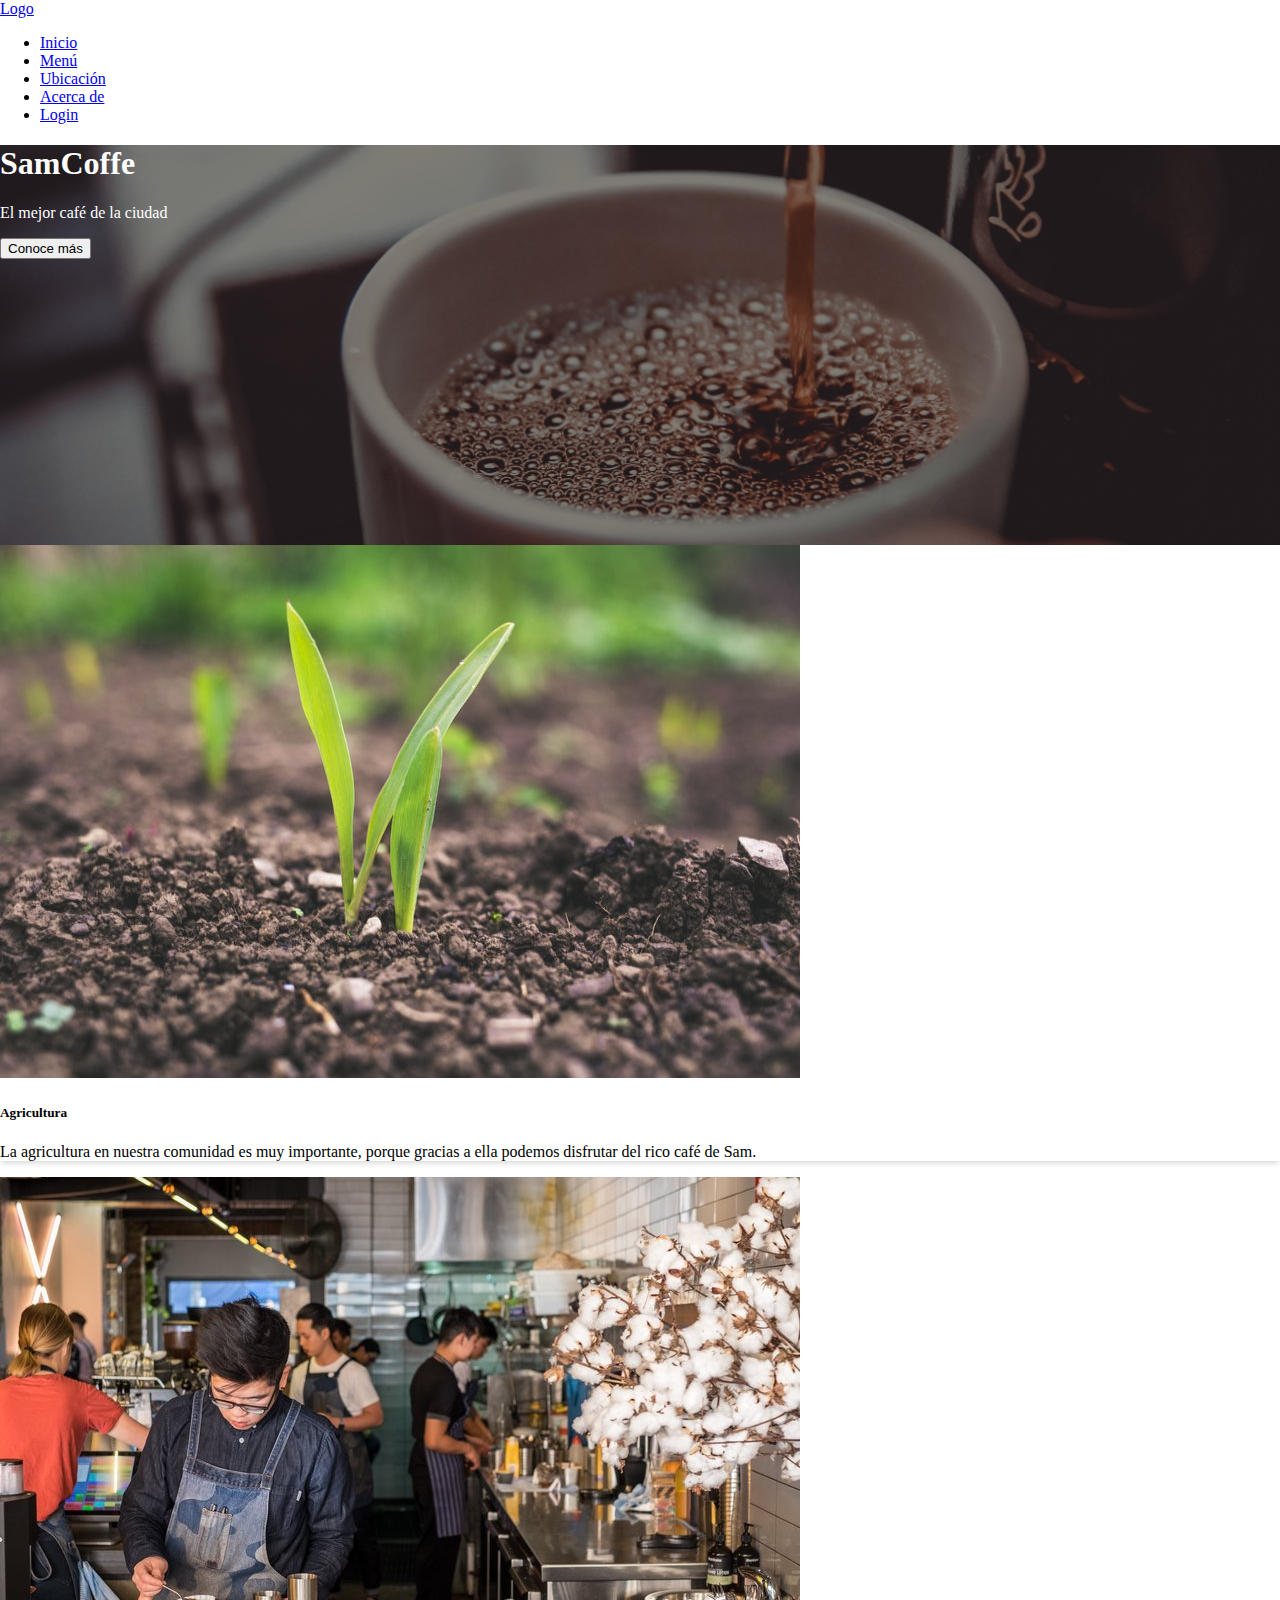
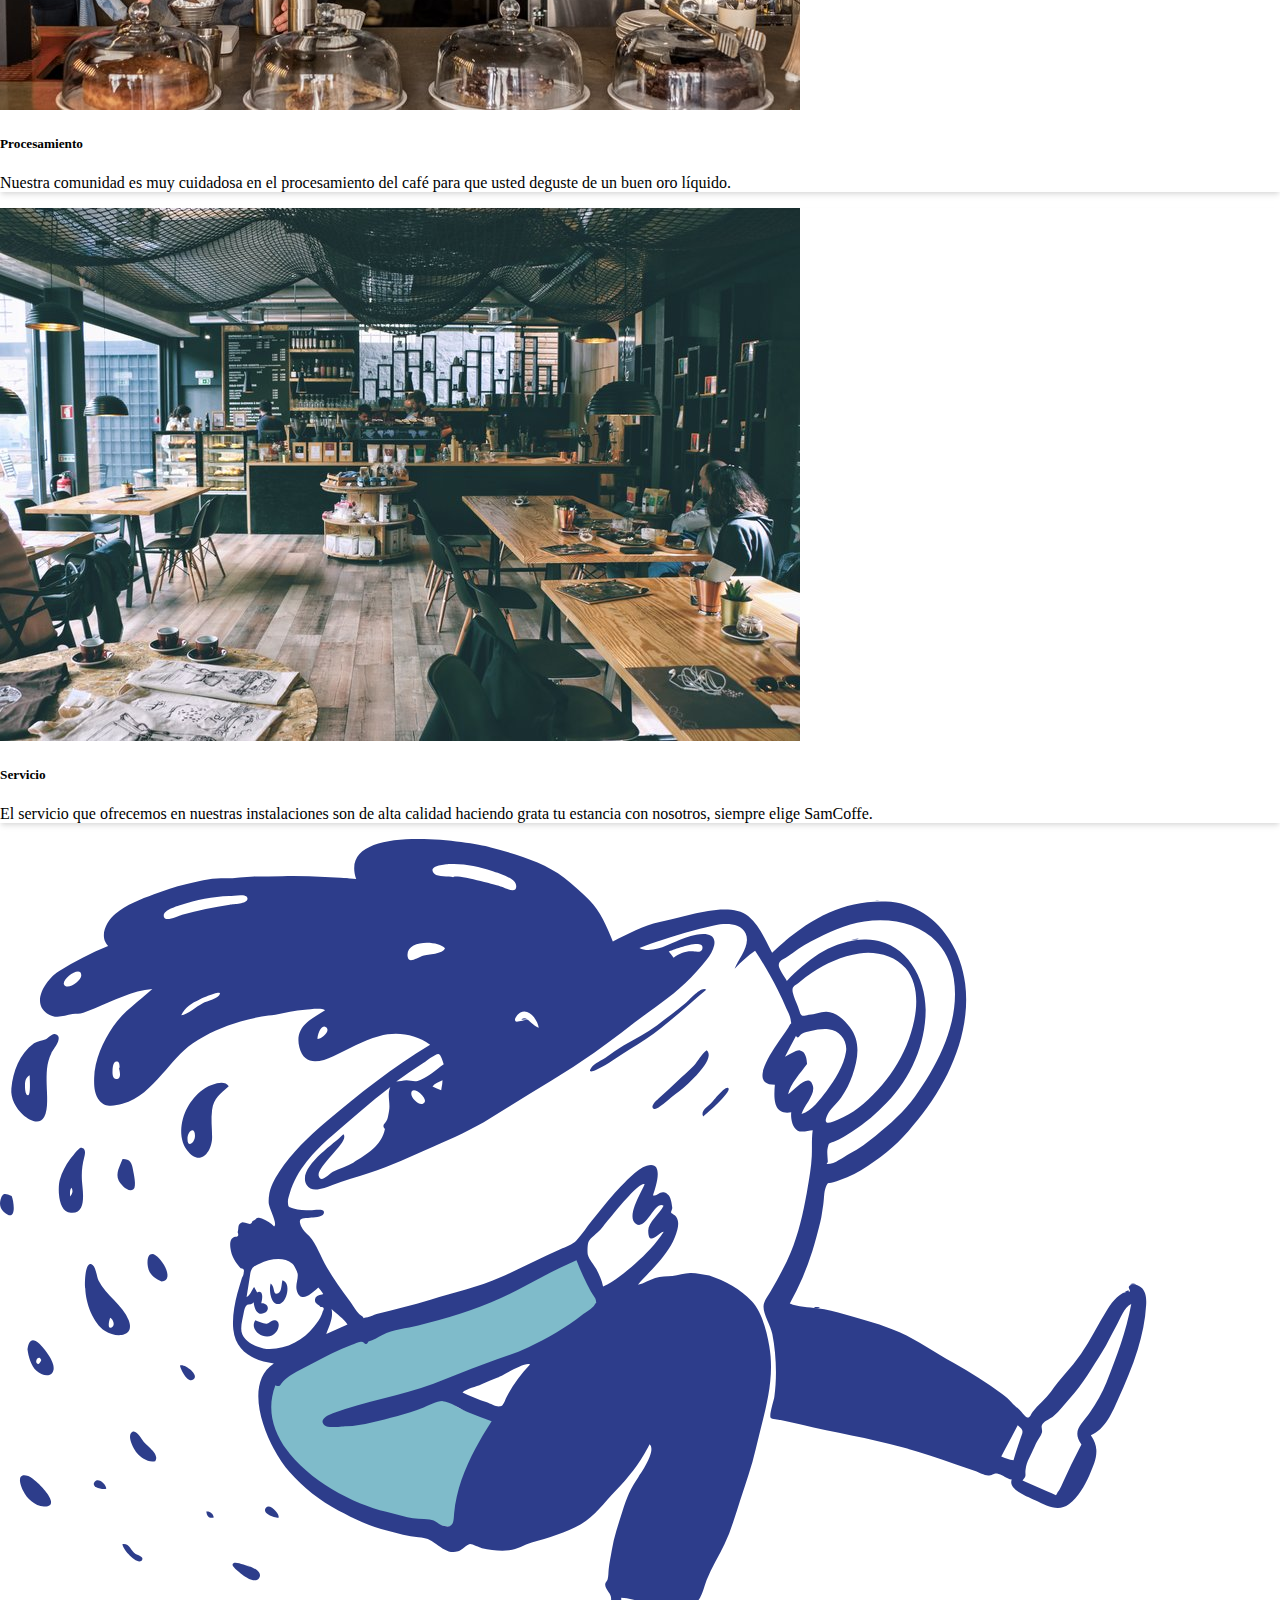
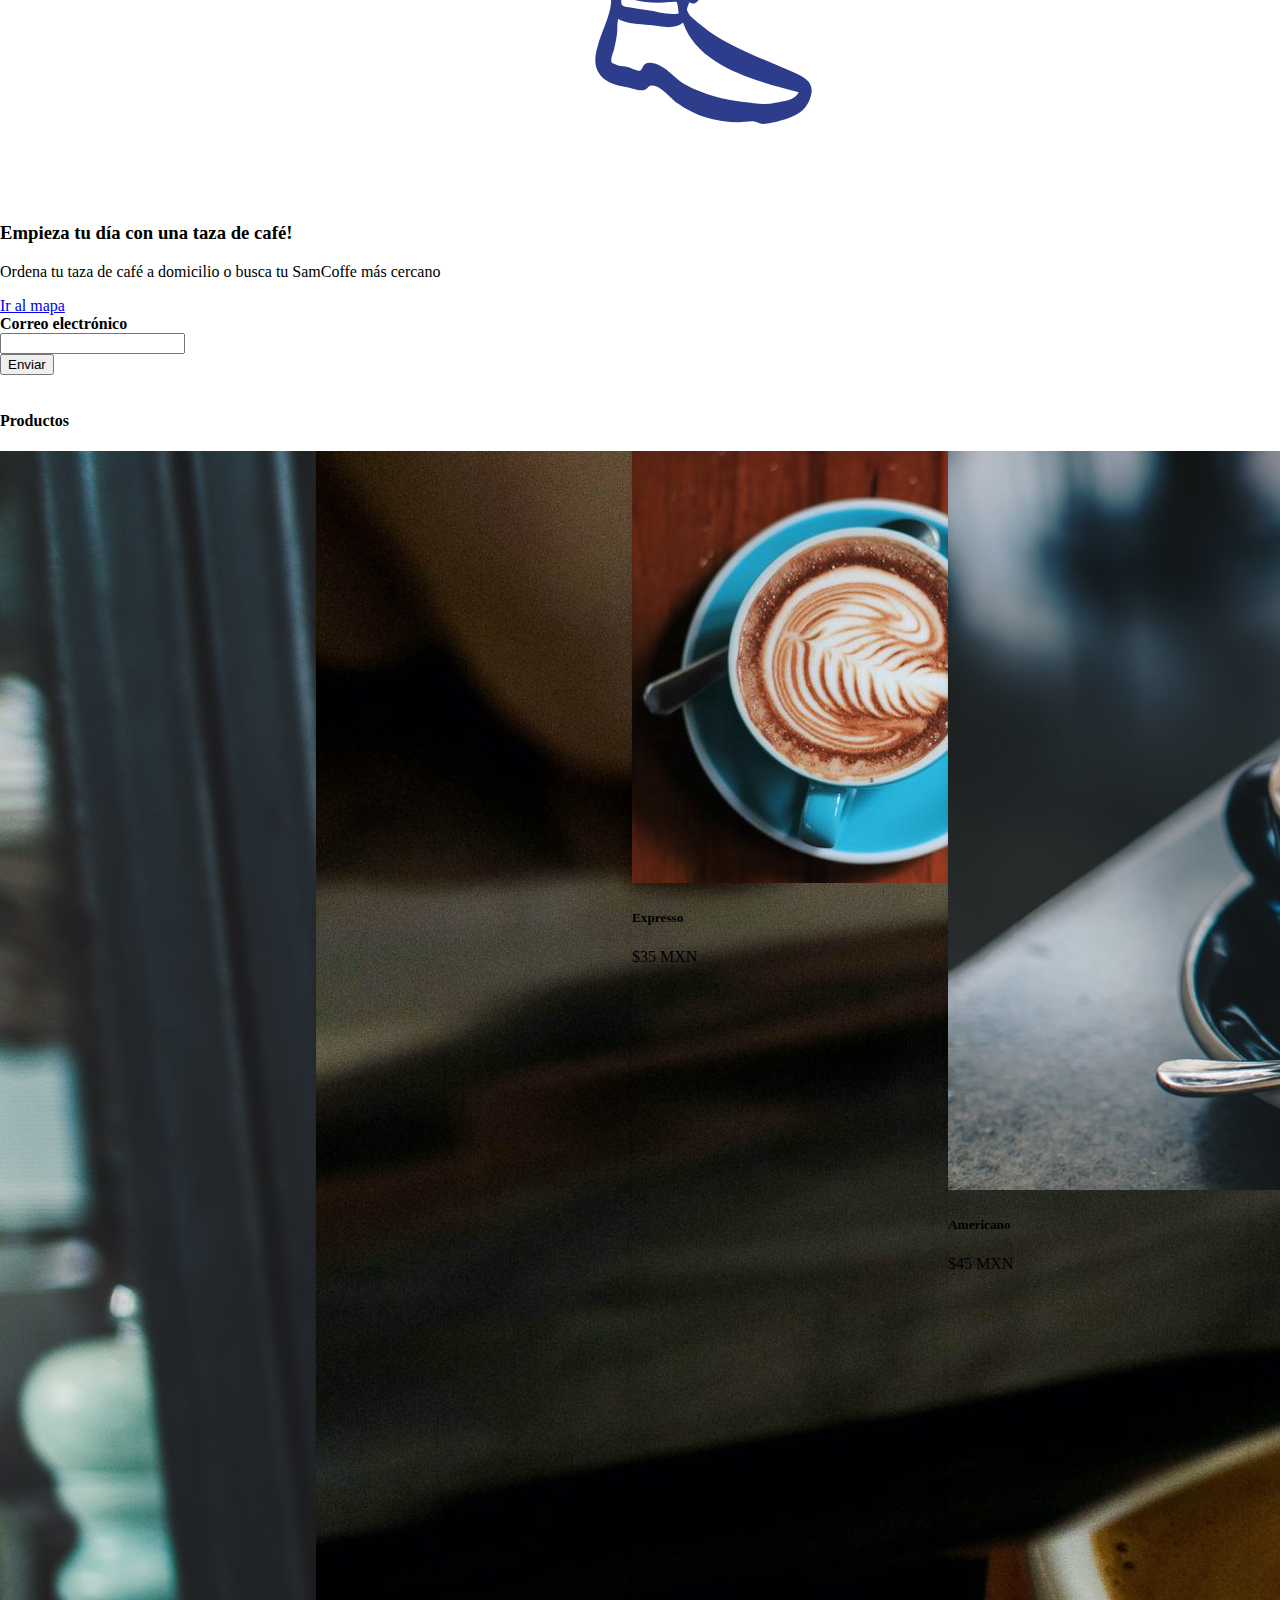
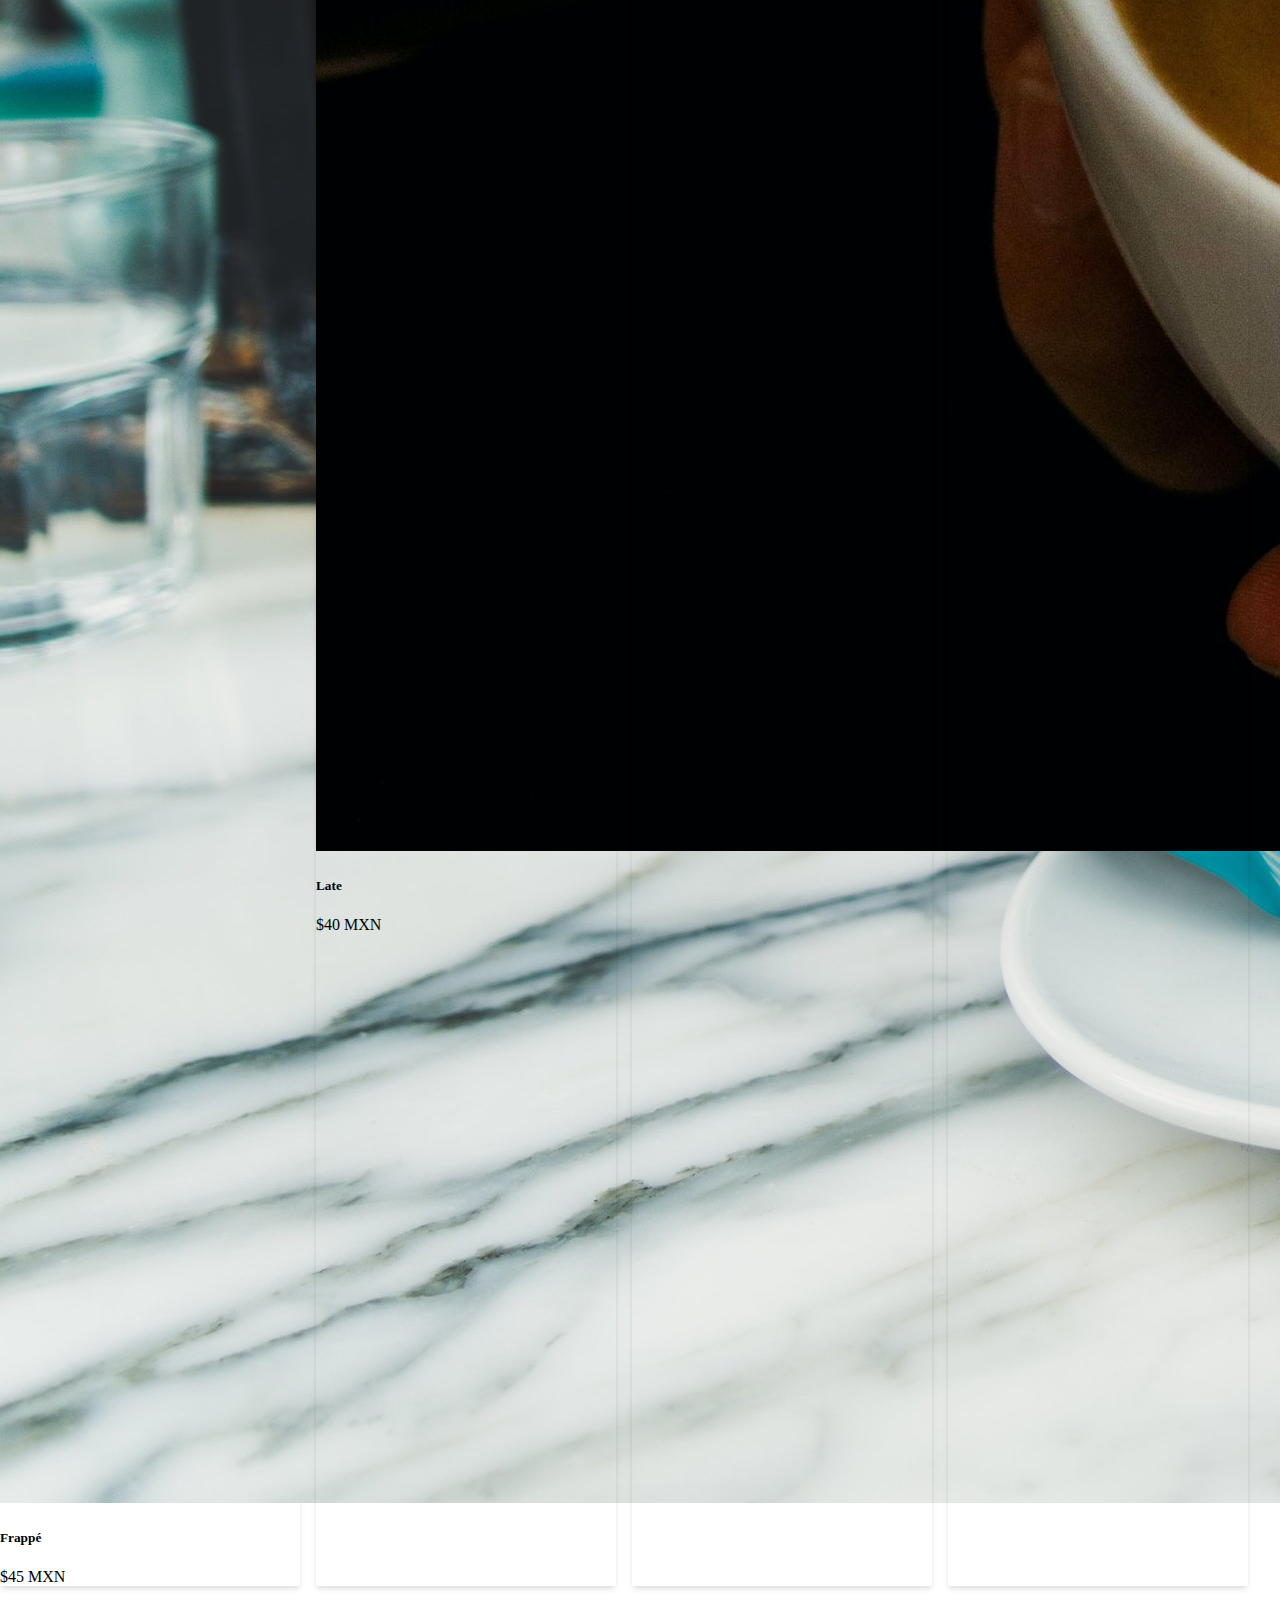
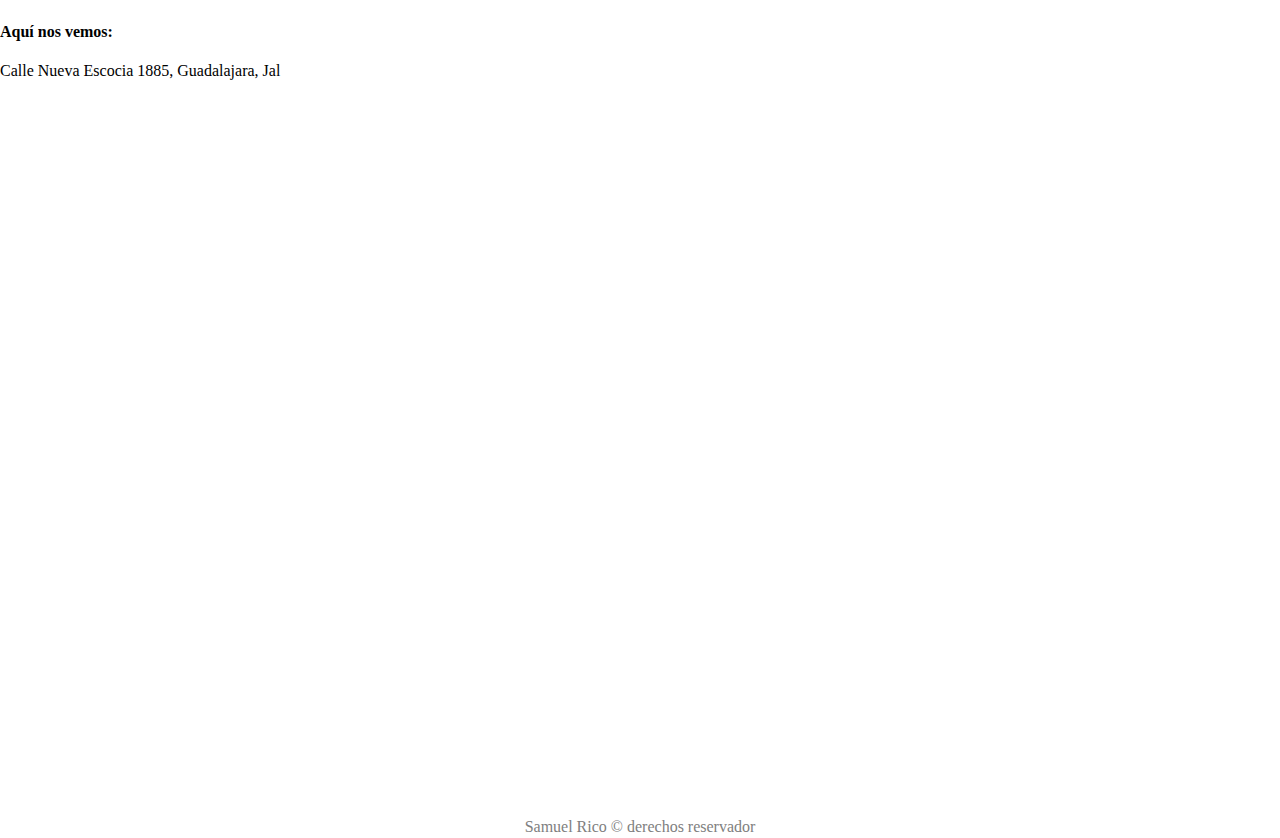
==== index.html @ b80a2f58 "mi primer commit" ====
<!DOCTYPE html>
<html lang="en">
  <head>
    <meta charset="utf-8" />
    <meta name="viewport" content="width=device-width, initial-scale= 1" />
    <title>SamCoffe</title>
    <link rel="stylesheet" href="css/estilos.css" />
    <script type="text/javascript" src="app.js" /></script>
    <link
      rel="stylesheet"
      href="https://stackpath.bootstrapcdn.com/bootstrap/4.5.0/css/bootstrap.min.css"
      integrity="sha384-9aIt2nRpC12Uk9gS9baDl411NQApFmC26EwAOH8WgZl5MYYxFfc+NcPb1dKGj7Sk"
      crossorigin="anonymous"
    />
  </head>
  <body>
    <!--Barra de navegación-->
    <nav class="navbar navbar-expand-lg navbar-light bg-light ">
      <a class="navbar-brand" href="#">Logo</a>

      <ul class="nav">
        <li class="nav-item active">
          <a class="nav-link" href="index.html">Inicio</a>
        </li>
        <li class="nav-item active">
          <a class="nav-link" href="#menu">Menú</a>
        </li>
        <li class="nav-item">
          <a class="nav-link" href="#mapa">Ubicación</a>
        </li>
        <li class="nav-item">
          <a class="nav-link" href="acercade.html">Acerca de</a>
        </li>
        <li class="nav-item">
          <a class="nav-link" href="login.php">Login</a>
        </li>
      </ul>
    </nav>
    <header>
      <!--Portada-->
      <div
        class="cover d-flex justify-content-center align-items-center flex-column"
      >
        <h1>SamCoffe</h1>
        <p>El mejor café de la ciudad</p>
        <button class="btn btn-primary" onclick="Aviso()">Conoce más</button>
      </div>
    </header>

    <section class="container mt-5 mb-5">
      <!--Tarjetas de presentación-->
      <div class="row justify-content-center">
        <div class="col-12 col-sm-6 col-md-4 col-lg-3 mt-2">
          <div class="card">
            <img
              src="imagenes/agriculture.jpg"
              class="card-img-top"
              alt="es una milpa"
              title="cuida la tiera men"
            />
            <div class="card-body">
              <h5 class="card-title">Agricultura</h5>
              <p class="card-text">
                La agricultura en nuestra comunidad es muy importante, porque
                gracias a ella podemos disfrutar del rico café de Sam.
              </p>
            </div>
          </div>
        </div>

        <div class="col-12 col-sm-6 col-md-4 col-lg-3 mt-2">
          <div class="card">
            <img
              src="imagenes/process.jpg"
              class="card-img-top"
              alt="es un proceso de café"
              title="cuida la tiera men"
            />
            <div class="card-body">
              <h5 class="card-title">Procesamiento</h5>
              <p class="card-text">
                Nuestra comunidad es muy cuidadosa en el procesamiento del café
                para que usted deguste de un buen oro líquido.
              </p>
            </div>
          </div>
        </div>

        <div class="col-12 col-sm-6 col-md-4 col-lg-3 mt-2">
          <div class="card">
            <img
              src="imagenes/service.jpg"
              class="card-img-top"
              alt="es una instalación nuestra"
              title="cuida la tiera men"
            />
            <div class="card-body">
              <h5 class="card-title">Servicio</h5>
              <p class="card-text">
                El servicio que ofrecemos en nuestras instalaciones son de alta
                calidad haciendo grata tu estancia con nosotros, siempre elige
                SamCoffe.
              </p>
            </div>
          </div>
        </div>
      </div>
    </section>

    <section>
      <!--Espacio de emails-->
      <div class="container mt-5 mb-5 ">
        <div class="row">
          <div class="col-12 col-sm-6 col-lg-5">
            <img
              src="imagenes/CoffeeDoddle.svg"
              alt="una persona con un SamCoffe :)"
            />
          </div>
          <div class="col-12 col-sm-6">
            <h3>
              Empieza tu día con una taza de café!
            </h3>
            <p>
              Ordena tu taza de café a domicilio o busca tu SamCoffe más cercano
            </p>
            <a href="#mapa">Ir al mapa </a>
          </div>
        </div>
        <form action="">
          <label for="email"><b>Correo electrónico</b></label>
          <div class="d-flex">
            <div class="flex-fill mr-2">
              <input type="email" id="email" class="form-control" />
            </div>
            <button type="button" class="btn btn-primary" onclick="getData()">
              Enviar
            </button>
          </div>
        </form>
      </div>
    </section>

    <section>
      <!--Tira de productos-->
      <div class="container mt-5 mb-5">
        <div class="product-stripe" id="menu">
          <h4>Productos</h4>
          <div class="stripe-container">
            <div class="card">
              <img
                src="imagenes/frappe.jpg"
                class="card-img-top"
                alt="producto de café"
              />
              <div class="card-body">
                <h5 class="card-title">Frappé</h5>
                <span class="badge badge-info">$45 MXN</span>
              </div>
            </div>

            <div class="card">
              <img
                src="imagenes/late_coffe.jpg"
                class="card-img-top"
                alt="producto de café"
              />
              <div class="card-body">
                <h5 class="card-title">Late</h5>
                <span class="badge badge-info">$40 MXN</span>
              </div>
            </div>

            <div class="card">
              <img
                src="imagenes/p3.jpg"
                class="card-img-top"
                alt="producto de café"
              />
              <div class="card-body">
                <h5 class="card-title">Expresso</h5>
                <span class="badge badge-info">$35 MXN</span>
              </div>
            </div>

            <div class="card">
              <img
                src="imagenes/american_coffe.jpg"
                class="card-img-top"
                alt="producto de café"
              />
              <div class="card-body">
                <h5 class="card-title">Americano</h5>
                <span class="badge badge-info">$45 MXN</span>
              </div>
            </div>
          </div>
        </div>
      </div>
    </section>

    <section>
      <!--Mapa-->
      <div class="container mt-5 mb-5 text-center">
        <h4>
          Aquí nos vemos:
        </h4>
        <p>
          Calle Nueva Escocia 1885, Guadalajara, Jal
        </p>
        <div class="responsive-iframe" id="mapa">
          <iframe
            src="https://www.google.com/maps/embed?pb=!1m18!1m12!1m3!1d3732.178082888735!2d-103.39143078559798!3d20.702991904196505!2m3!1f0!2f0!3f0!3m2!1i1024!2i768!4f13.1!3m3!1m2!1s0x8428ae4e98d5453d%3A0xc4fdd3929a2ecbd1!2sCETI%20Plantel%20Colomos!5e0!3m2!1ses!2smx!4v1595209139741!5m2!1ses!2smx"
            width="600"
            height="450"
            frameborder="0"
            style="border:0;"
            allowfullscreen=""
            aria-hidden="false"
            tabindex="0"
          >
          </iframe>
        </div>
      </div>
    </section>

    <footer>
      Samuel Rico &copy derechos reservador
    </footer>
  </body>
</html>
---- css/estilos.css ----
body 
{
  margin: 0em;
}

.cover
{
  height:400px;
  background-image:url(../imagenes/fondotop.jpg);
  background-size:cover;
  background-position:center;
  background-color:rgba(0,0,0,.5);
  background-blend-mode:darken;
  color:white;
}

.card
{
  border: 0 !important;
  box-shadow:0 4px 6px -1px rgba(0,0,0,0.1),0 2px 4px -1px rgba(0,0,0,0.06);
}

.stripe-container, .slider-container
{
  display: flex;
}

.stripe-container .card
{
  width:300px;
  flex-shrink:0;
  margin-right:1rem;
}

.product-stripe, .slider
{
  overflow-x:scroll;
  padding-top:1rem;
  padding-bottom:1rem;
}

.responsive-iframe
{
  position:relative;
  padding-top:56.25%;
}

.responsive-iframe iframe
{
  width:100%;
  height:100%;
  position:absolute;
  top:0;
  left:0;
}

.slider
{
  overflow-x:hidden;
}

.slider-container
{
  transform:translateX(0%);
  animation: slider 10s infinite;
}

.image-container
{
  width:100%;
  padding-top:56.25%;
  background-size:cover;
  background-position:center;
  flex-shrink:0;
}

.avatar
{
  width:120px;
  height:120px;
  background-size:cover;
  background-position:center;
  display:inline-block;
  margin:0 auto;
}

footer
{
  text-align:center;
  color:gray;
  padding:2px;
}

.login-back
{
  width: 40%;
  margin-left: 30%;
  margin-right: 30%;
  padding: 1em;
  background-color: grey;
  text-align: center;
  border-radius: 25%;
}

@keyframes slider{
  0%{
    transform:translateX(0);
  }
  
  20%{
    transform:translateX(0%);
  }
  
  25%{
    transform:translateX(-100%);
  }
  
  45%{
    transform:translateX(-100%);
  }
  
  50%{
    transform:translateX(-200%);
  }
  
  70%{
    transform:translateX(-200%);
  }
  
  75%{
    transform:translateX(-300%);
  }
  
  90%{
    transform:translateX(-300%);
  }
  
  100%{
    transform:translateX(0%);
  }
}
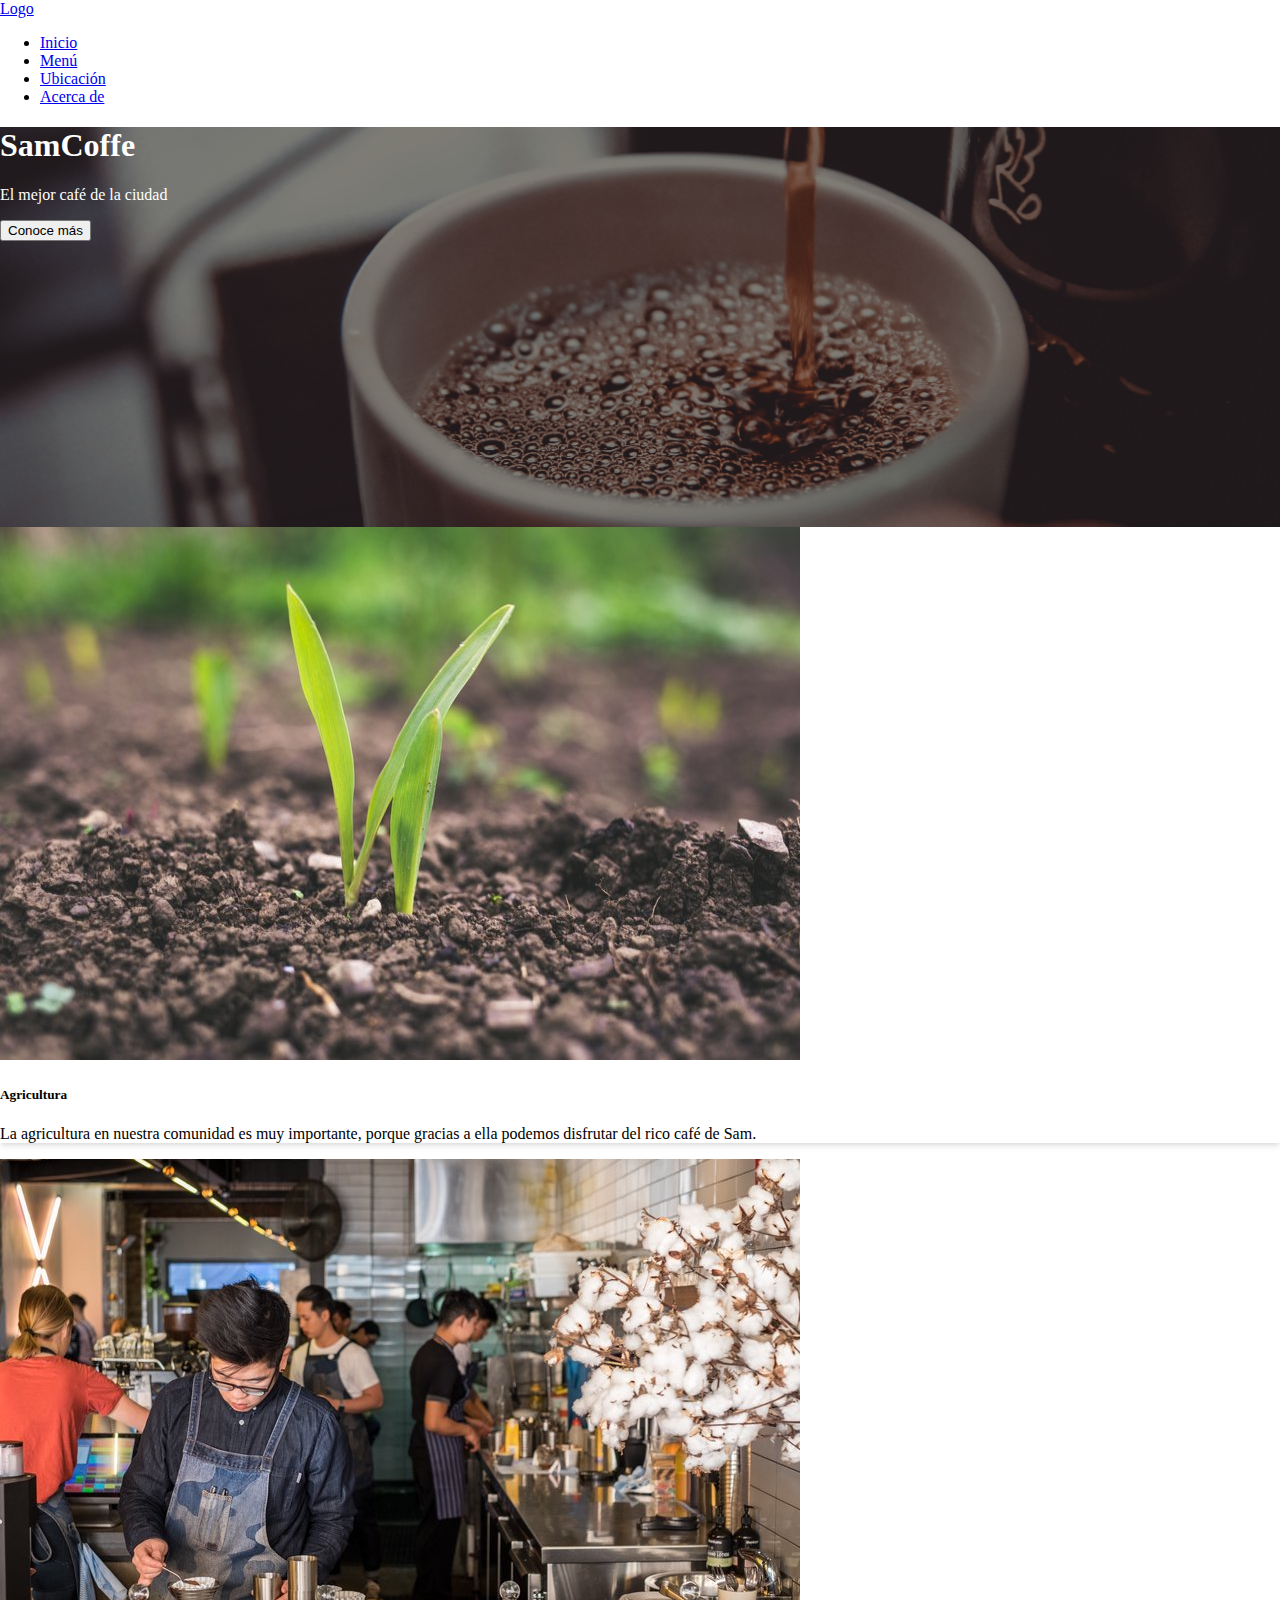
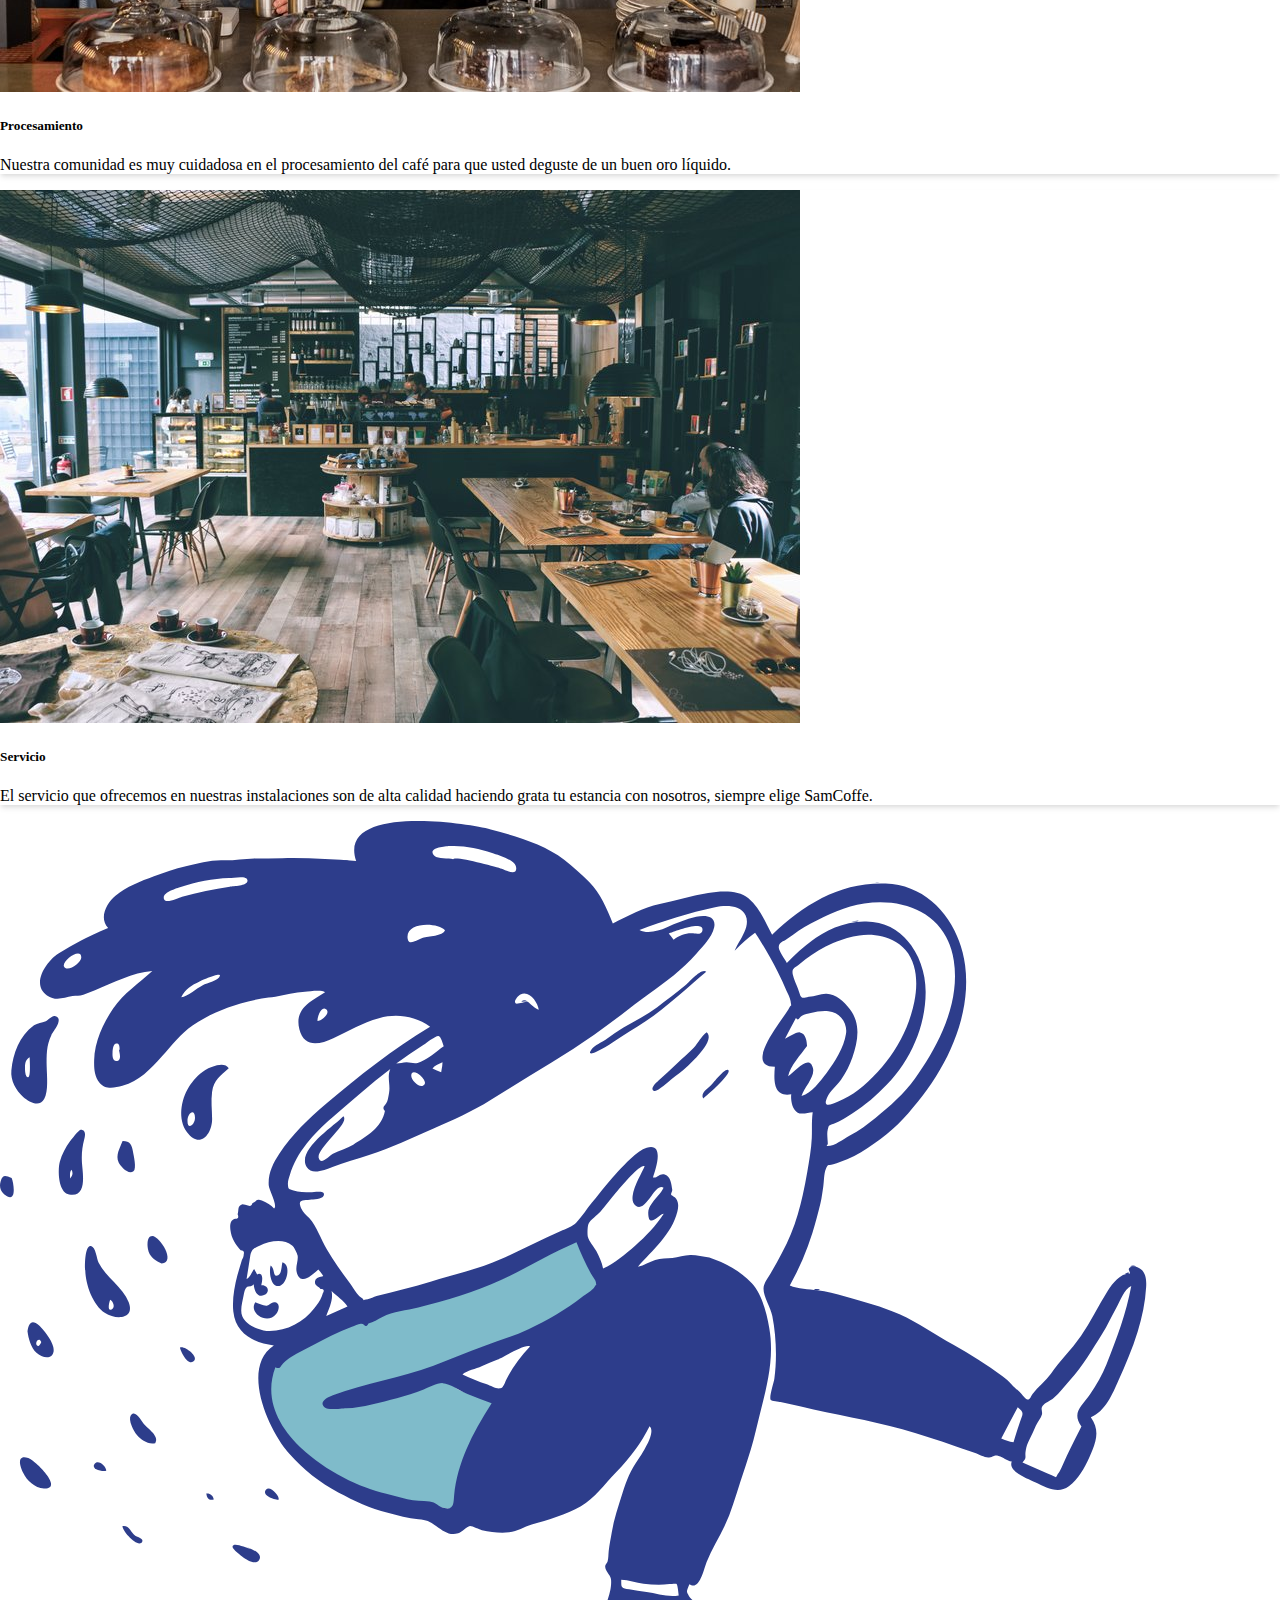
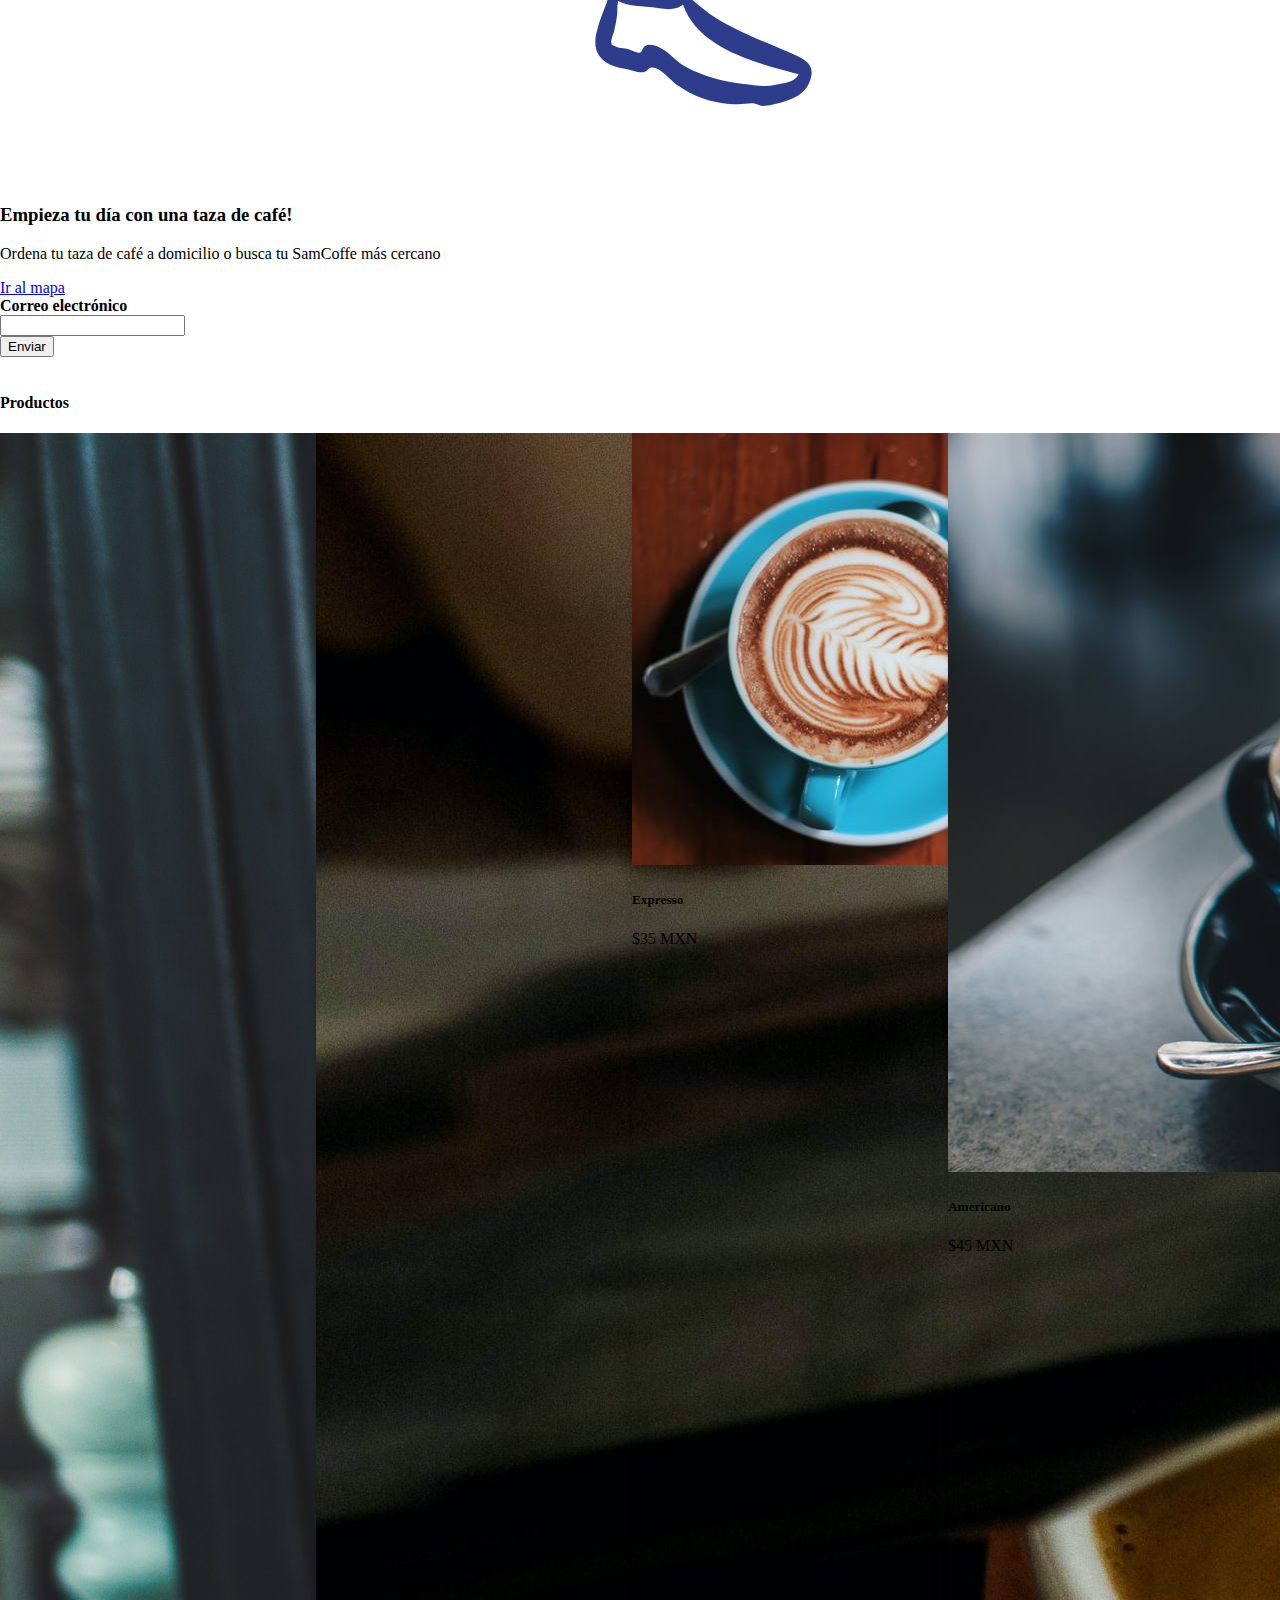
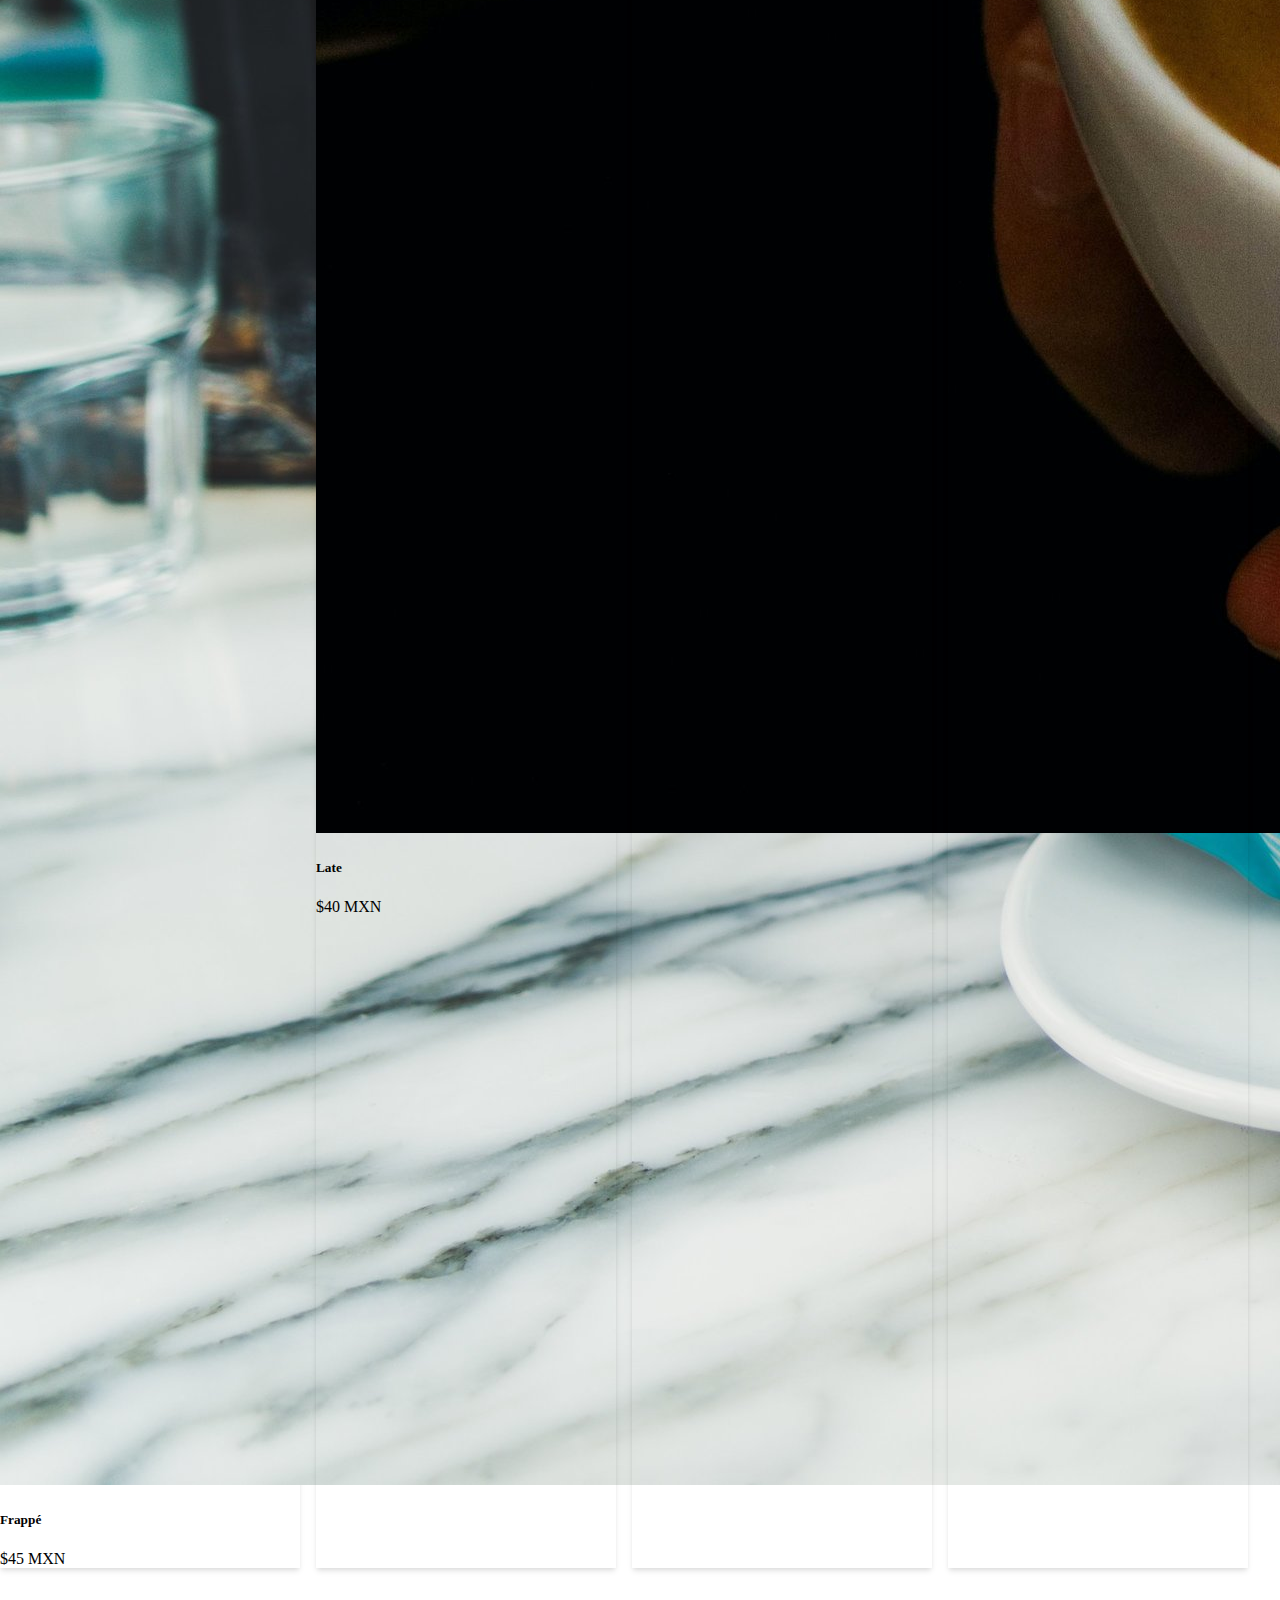
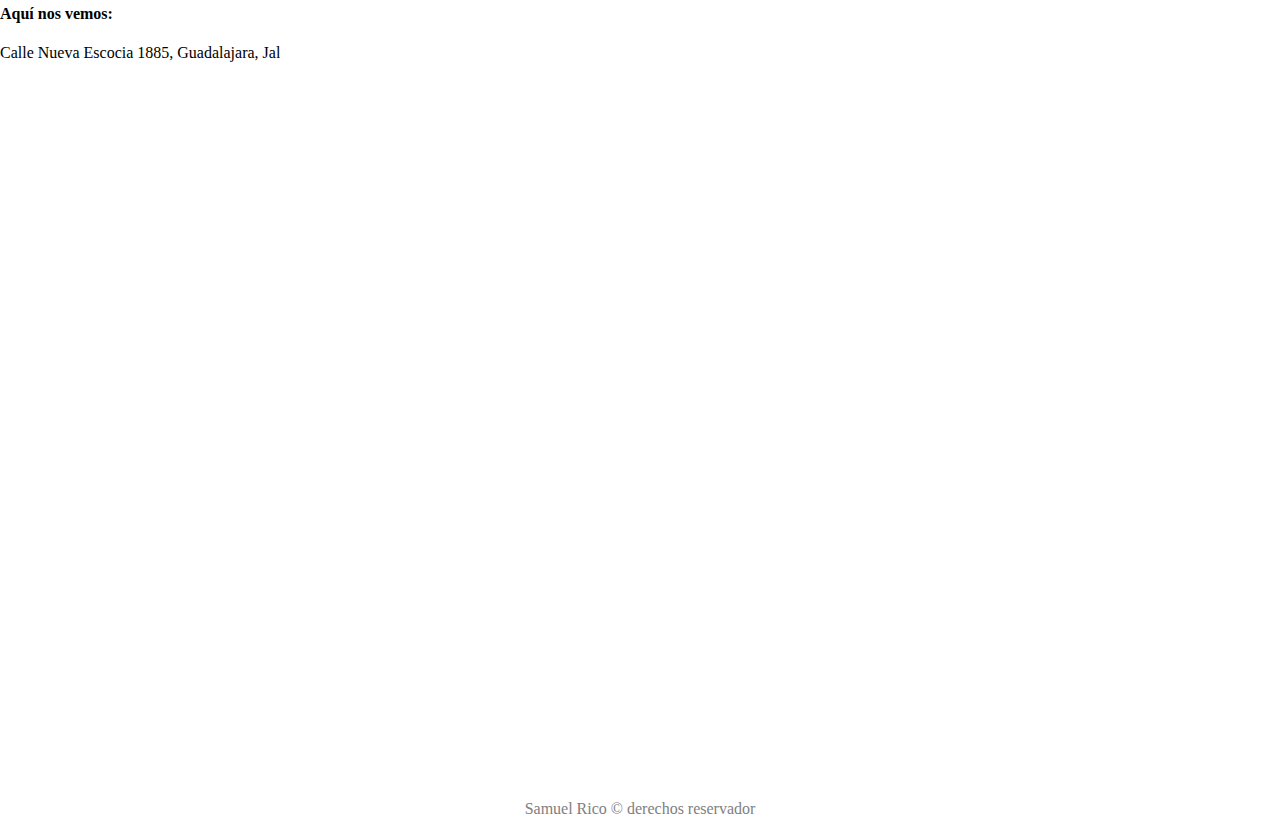
==== commit a9a45c19: "cambios 2022" ====
--- a/index.html
+++ b/index.html
@@ -31,9 +31,6 @@
         <li class="nav-item">
           <a class="nav-link" href="acercade.html">Acerca de</a>
         </li>
-        <li class="nav-item">
-          <a class="nav-link" href="login.php">Login</a>
-        </li>
       </ul>
     </nav>
     <header>
@@ -43,7 +40,7 @@
       >
         <h1>SamCoffe</h1>
         <p>El mejor café de la ciudad</p>
-        <button class="btn btn-primary" onclick="Aviso()">Conoce más</button>
+        <button class="btn btn-primary" onclick="Aviso(), hola()">Conoce más</button>
       </div>
     </header>
 
